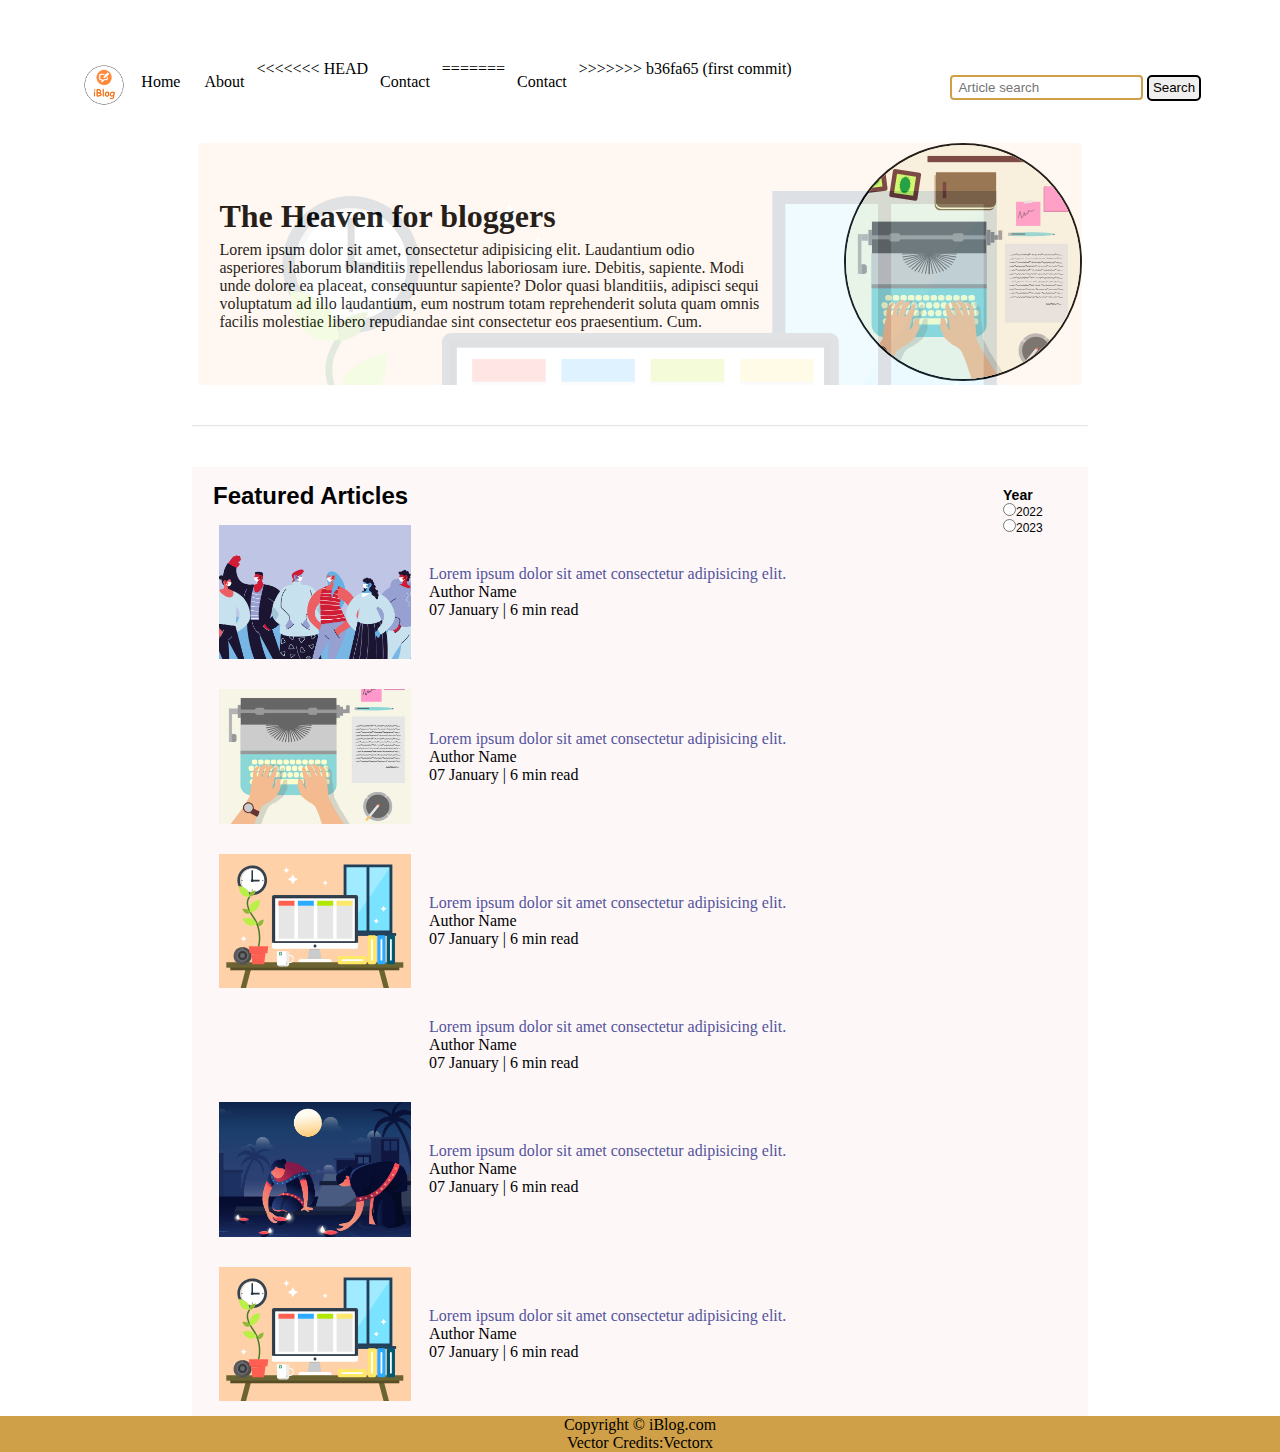
==== index.html @ 096b734b "first commit" ====
<!DOCTYPE html>
<html lang="en">

<head>
    <meta charset="UTF-8">
    <meta http-equiv="X-UA-Compatible" content="IE=edge">
    <meta name="viewport" content="width=device-width, initial-scale=1.0">
    <title>iBlog</title>
    <link rel="stylesheet" href="css/style.css">
    <link rel="stylesheet" href="css/utils.css">
    <link rel="stylesheet" href="/css/mobile.css">
</head>

<body>
    <nav class="navigation ">
        <div class="left">
            <ul type="none">
                <a href="/index.html">

                    <span style="font-size: 20px;"><img style="height: 50px;" src="/img/logo.png" alt=""></span>
                </a>
                <!-- <li  style="margin-right: 55px;font-size: 20px;"></li> -->
                <li><a href="#">Home</a></li>
                <li><a href="#">About</a></li>
<<<<<<< HEAD
                <li><a href="/contact.html">Contact</a></li>
=======
                <!-- /contact.html -->
                <li><a href="https://gauravbisht11.github.io/contact.html">Contact</a></li>
>>>>>>> b36fa65 (first commit)

            </ul>
        </div>
        <div class="right">
            <form action="/search.html" method="get">

                <input class="form-input" type="text" name="query" placeholder="Article search">
                <button class="btn">Search</button>
            </form>
        </div>
    </nav>
    <div class="content">
        <div class="content-left font1">
            <h1 style="margin-bottom: 6px;">The Heaven for bloggers</h1>
            <p>Lorem ipsum dolor sit amet, consectetur adipisicing elit. Laudantium odio asperiores laborum blanditiis
                repellendus laboriosam iure. Debitis, sapiente. Modi unde dolore ea placeat, consequuntur sapiente?
                Dolor quasi blanditiis, adipisci sequi voluptatum ad illo laudantium, eum nostrum totam reprehenderit
                soluta quam omnis facilis molestiae libero repudiandae sint consectetur eos praesentium. Cum.
            </p>
        </div>
        <div class="content-right">
            <img src="/img/home.svg" alt="">
        </div>
    </div>
    <div class="max-width m-auto">
        <hr style="margin: 40px 0px;opacity: 0.25;">
    </div>
    <div class="home-articles max-width m-auto font2">
        
            <h2 style='padding-left: 21px;'>Featured Articles</h2>
            <div class="year-box">
                <h3>Year</h3>
                <div class="button-padding">
                    <input type="radio" name="year" id="">2022
                </div>
                <div>
                    <input type="radio" name="year" id="">2023
                </div>
            </div>
    
        <div class="home-article">
            <img src="/img/2.png" alt="">
            <div class="home-article-content font1">
                <a href="/blog.html">
                    <p> Lorem ipsum dolor sit amet consectetur adipisicing elit. </p>
                </a>

                <div>Author Name</div>
                <span>07 January | 6 min read</span>

            </div>
        </div>
        <div class="home-article">
            <img src="/img/1.png" alt="">
            <div class="home-article-content font1">
                <a href="/blog.html">
                    <p> Lorem ipsum dolor sit amet consectetur adipisicing elit. </p>
                </a>

                <div>Author Name</div>
                <span>07 January | 6 min read</span>
            </div>
        </div>
        <div class="home-article">
            <img src="img/11.svg" alt="">
            <div class="home-article-content font1">
                <a href="/blog.html">
                    <p> Lorem ipsum dolor sit amet consectetur adipisicing elit. </p>
                </a>

                <div>Author Name</div>
                <span>07 January | 6 min read</span>
            </div>
        </div>
        <div class="home-article">
            <img src="/img/4.png" alt="">
            <div class="home-article-content font1">
                <a href="/blog.html">
                    <p> Lorem ipsum dolor sit amet consectetur adipisicing elit. </p>
                </a>

                <div>Author Name</div>
                <span>07 January | 6 min read</span>
            </div>
        </div>
        <div class="home-article">
            <img src="/img/3.png" alt="">
            <div class="home-article-content font1">
                <a href="/blog.html">
                    <p> Lorem ipsum dolor sit amet consectetur adipisicing elit. </p>
                </a>

                <div>Author Name</div>
                <span>07 January | 6 min read</span>
            </div>
        </div>
        <div class="home-article">
            <img src="/img/11.svg" alt="">
            <div class="home-article-content font1">
                <a href="/blog.html">
                    <p> Lorem ipsum dolor sit amet consectetur adipisicing elit. </p>
                </a>

                <div>Author Name</div>
                <span>07 January | 6 min read</span>
            </div>
        </div>



    </div>
    <div class="footer main-bg-color">
        <p>Copyright &copy; iBlog.com</p>
        <a href="https://www.vectorx.com" style="text-decoration: none; color: black;">Vector Credits:Vectorx</a>
    </div>
</body>

</html>
---- css/style.css ----
*{
    margin: 0;padding: 0;
}
.navigation{
    margin-top: 60px;
    /* background-color: black; */
    margin-bottom: 28px;
}
.content{


/* background-color: aqua; */
width: 69vw;
margin: auto;
display:flex;
align-items: center;
justify-content: space-between;
position: relative;
/* height: 46vh; */
height:100%;

}

.content::after{
    content: "";
    height: 100%;
    width: 69vw;
    background-image: url("/img/11.svg");
opacity: 0.15;
background-size: cover;
/* background-repeat: no-repeat; */
position:absolute;
}
.content-left{
    padding-left: 21px;
}
.left ul{
    display: flex;
}
.navigation{
    display: flex;
    color:black;
    align-items: center;
justify-content: space-around;
    
}
.left ul li{

    padding-top: 13px;
}
.left ul li a{
    margin:12px;
    text-decoration: none;
    color:black;
    
}
.left ul li a:hover{
    color:green;
}


.btn{
    padding: 3.5px;
    border: 2px solid black;
border-radius: 5px;
transition: all 0.3s ease;
}
.btn:hover{
 cursor: pointer;
 background-color: rgb(101, 157, 173);

}
.content-right img{
    height: 26vh;
    border-radius: 160px;
border: 2px solid black;
}

.content-right {
    margin-left: 81px;
}
.home-articles{
    
    padding-top: 15px;
    display: flex;
    /* background-color: red; */
    flex-direction: column;
    background-color: rgb(246, 225, 229,0.26);   
    position: relative; 
}
.year-box{
    position: absolute;
/* background-color: red; */
height: 44px;
width: 85px;
right: 0px;
top: 20px;
font-size: 12px;
}
.home-article{
    display: flex;
    margin: 15px;
    padding-left: 12px;
    
}
.home-article-content{
   
    align-self: center;
    margin-left: 18px;
}
.home-article-content a{
    text-decoration: none;
    color:rgb(84, 84, 156)
}
.home-article img{
    width: 15vw;
}
.footer{
position: relative;
bottom:0;
background-color: rgb(49, 50, 51);
display: flex;
align-items: center;
justify-content: center;
color:black;
flex-direction: column;
}
---- css/utils.css ----
:root{
    --main-bg-color:rgb(207, 160, 72);
}

.main-bg-color{
 background-color: var(--main-bg-color) 
}


.max-width{
    max-width: 70vw;
}
.m-auto{
    margin:auto;
}
.font1{
    font-family:  'Arial Narrow','Franklin Gothic Medium';

}
.font2{
    font-family: sans-serif;}

    .form-input{

        border-radius: 4px;
        /* margin: 0 16px; */
        border: 2px solid  var(--main-bg-color);
        padding: 3px 6px;

    }
.margin-top{
    margin: 9px auto;
}
.form-box input,textarea{

    width: 37vw;
padding: 8px;
}
---- css/mobile.css ----
@media screen and (max-width:758px){
    .content-right{
        margin-left:0px;

    }
    .year-box{
        display: flex;
    right: 97px;
    top: 52px;
    }
    .year-box h3{
        padding:0px 14px;
    }
     .button-padding{
        padding:0px 9px;
    }
    .home-article{
        
        margin-top: 43px;
    }
    
}
    @media screen and (max-width:580px){
        .navigation{
            flex-direction: column;
        }
        .content-right img{
            display: none;
        }
        .home-article{
            flex-direction: column;
            text-align: center;
            margin-top: 43px;
        }
        .home-article img{
            margin: auto;
            width: 50vw;
        }
        .row{
            flex-direction: column;
        }
    }

    
    @media screen and (max-width:310px){
        .year-box{
            right: 79px;
    top: 77px;
        }
        .home-articles h2{
            text-align: center;
        }
    }
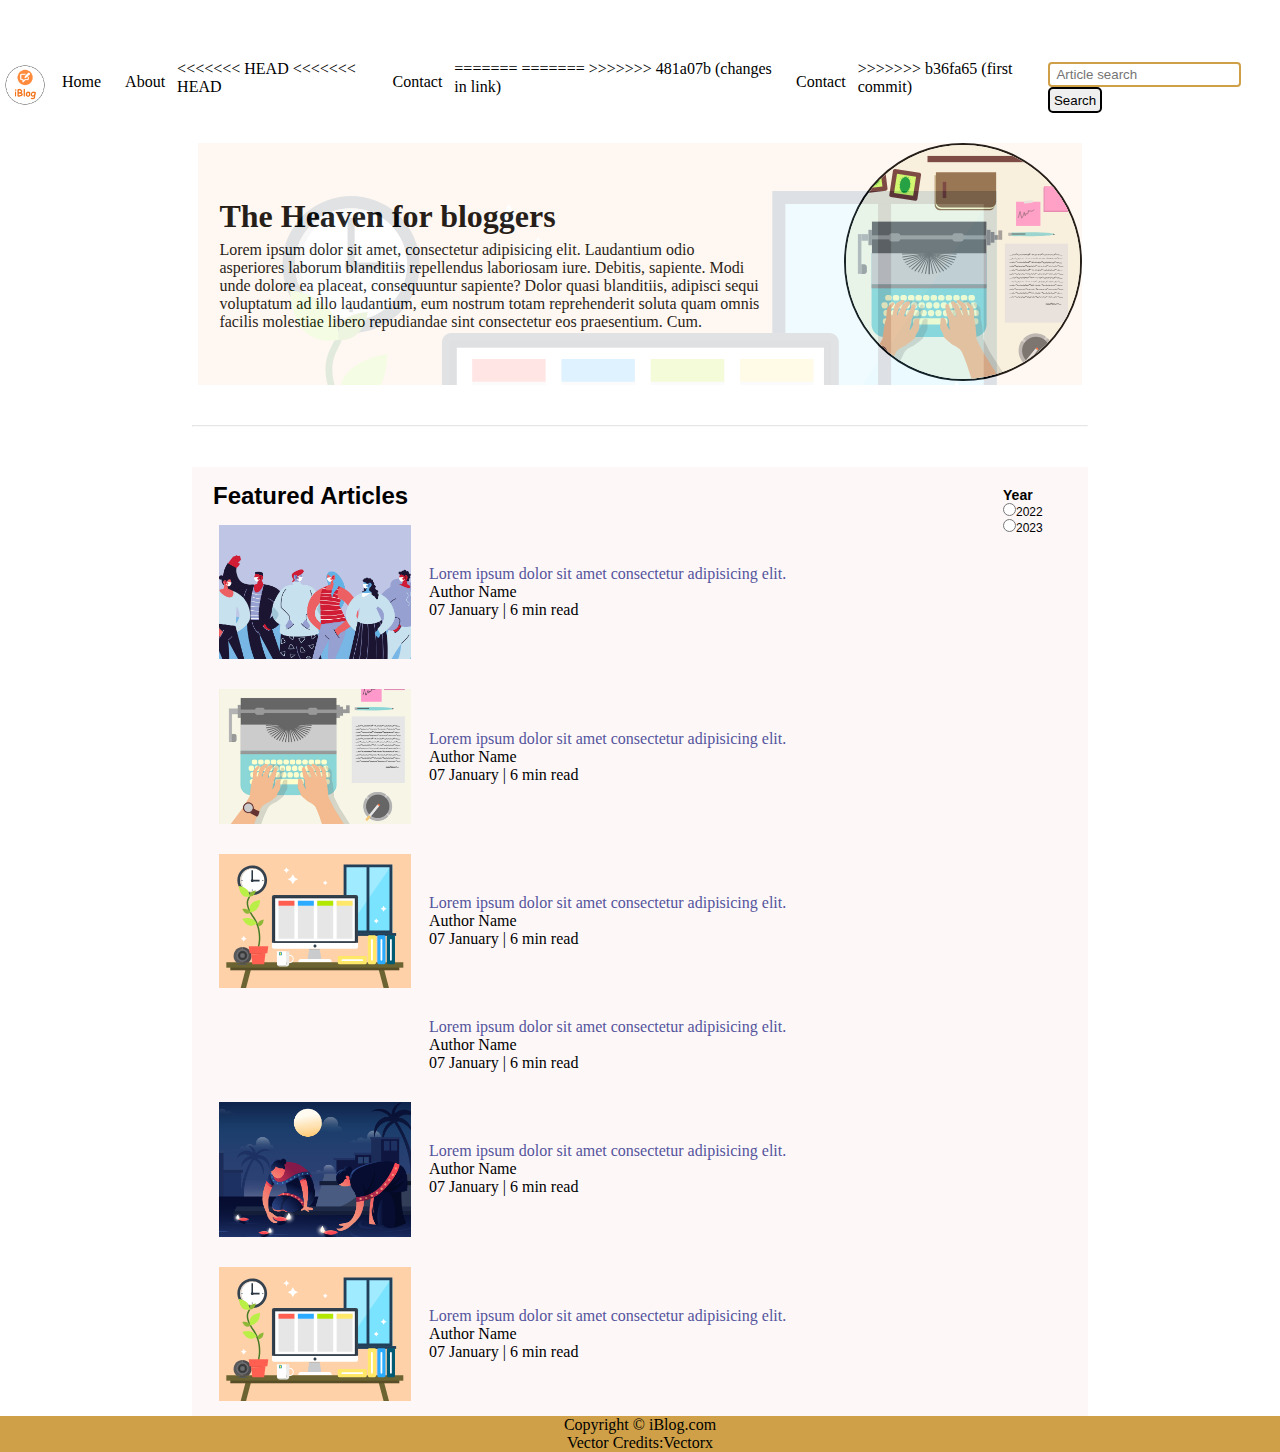
==== commit 72690156: "changes in link" ====
--- a/index.html
+++ b/index.html
@@ -23,9 +23,12 @@
                 <li><a href="#">Home</a></li>
                 <li><a href="#">About</a></li>
 <<<<<<< HEAD
+<<<<<<< HEAD
                 <li><a href="/contact.html">Contact</a></li>
 =======
                 <!-- /contact.html -->
+=======
+>>>>>>> 481a07b (changes in link)
                 <li><a href="https://gauravbisht11.github.io/contact.html">Contact</a></li>
 >>>>>>> b36fa65 (first commit)
 
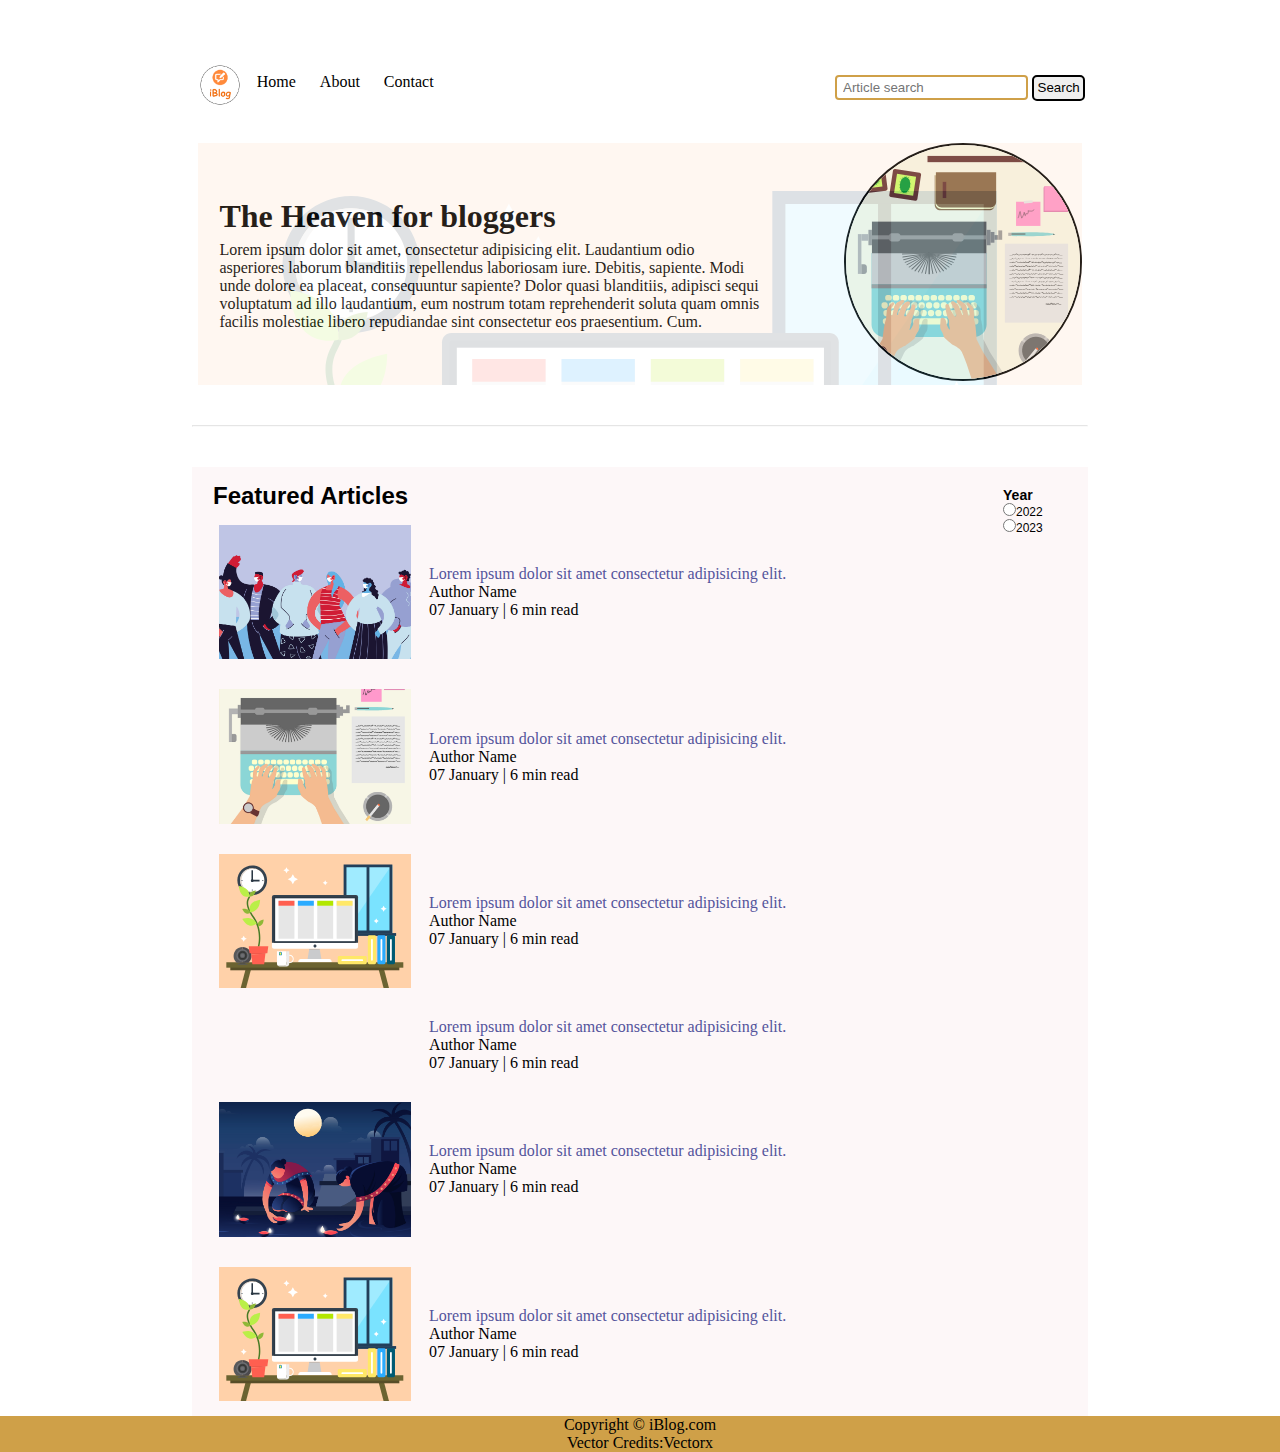
==== commit baa7a6c3: "change in link" ====
--- a/index.html
+++ b/index.html
@@ -22,15 +22,7 @@
                 <!-- <li  style="margin-right: 55px;font-size: 20px;"></li> -->
                 <li><a href="#">Home</a></li>
                 <li><a href="#">About</a></li>
-<<<<<<< HEAD
-<<<<<<< HEAD
-                <li><a href="/contact.html">Contact</a></li>
-=======
-                <!-- /contact.html -->
-=======
->>>>>>> 481a07b (changes in link)
                 <li><a href="https://gauravbisht11.github.io/contact.html">Contact</a></li>
->>>>>>> b36fa65 (first commit)
 
             </ul>
         </div>
